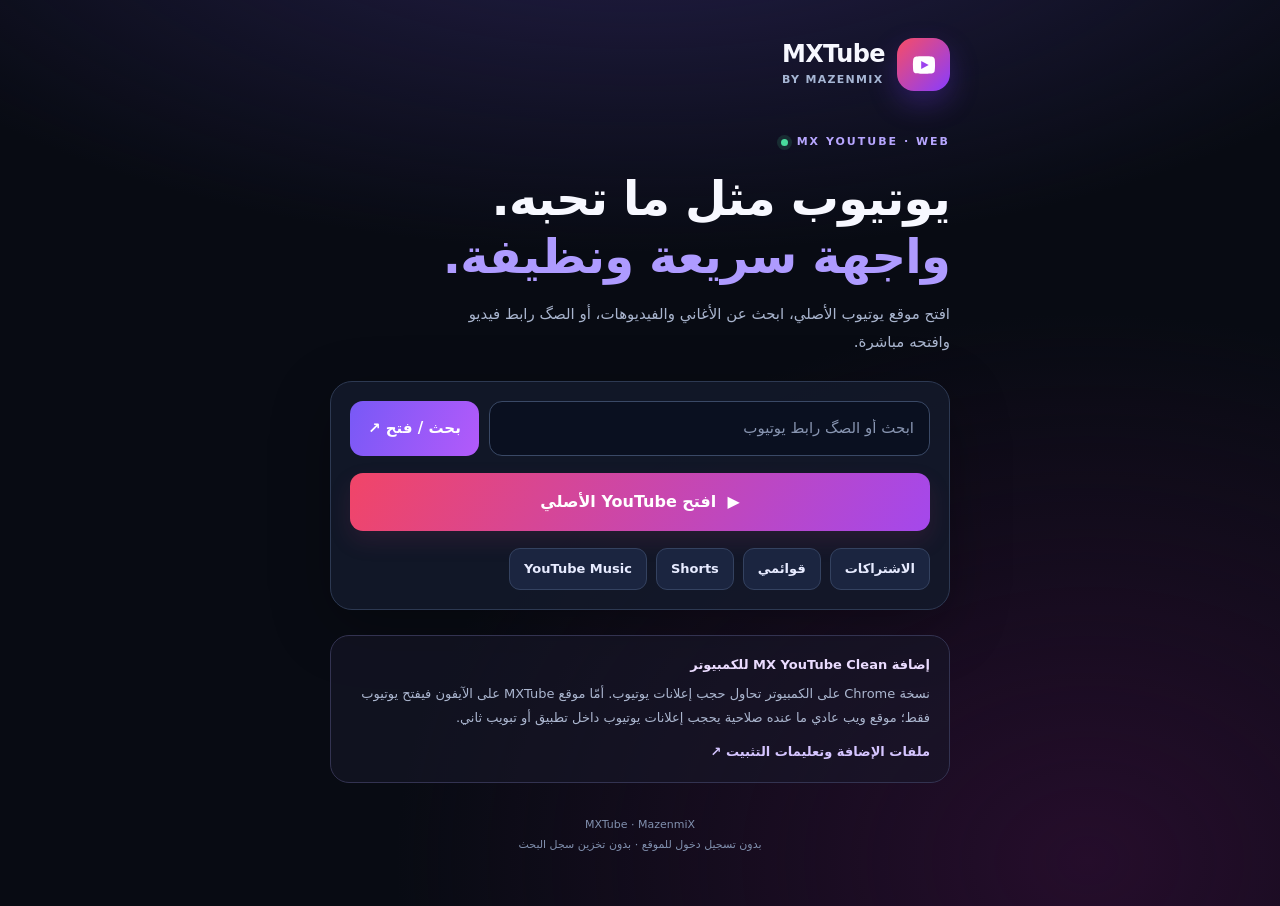
==== index.html @ 732b30ff "Fix Cloudflare Pages homepage with mobile-ready MXTube web entrypoint" ====
<!doctype html>
<html lang="ar" dir="rtl">
<head>
  <meta charset="utf-8">
  <meta name="viewport" content="width=device-width,initial-scale=1,viewport-fit=cover">
  <meta name="theme-color" content="#080b13">
  <meta name="description" content="MXTube — افتح يوتيوب الأصلي، ابحث عن الفيديوهات، واستخدم إضافة MX YouTube Clean على كمبيوترك.">
  <title>MXTube — YouTube by MazenmiX</title>
  <style>
    :root { color-scheme: dark; --bg:#080b13; --text:#f7f8ff; --dim:#a9b5ce; --line:#2d3952; --card:#13192b; --purple:#9979ff; }
    * { box-sizing: border-box; }
    html { min-height: 100%; background:var(--bg); }
    body { margin:0; min-height:100dvh; padding:0; background:radial-gradient(ellipse 100% 65% at 50% -17%,#26204d 0,transparent 69%),radial-gradient(ellipse at 85% 95%,#250d2b 0,transparent 45%),#080b13; color:var(--text); font:15px/1.65 system-ui,-apple-system,BlinkMacSystemFont,'Segoe UI',Tahoma,Arial,sans-serif; }
    .shell { width:min(620px,calc(100% - 38px)); margin:auto; padding:38px 0 max(52px,env(safe-area-inset-bottom)); }
    header { display:flex; align-items:center; gap:12px; padding:0 0 38px; }
    .logo { width:53px; height:53px; display:grid; place-items:center; flex:none; border-radius:17px; background:linear-gradient(135deg,#f84d65,#883cff); box-shadow:0 12px 29px #773cff45; }
    .logo svg { width:30px; height:30px; }
    .brand { font-size:24px; font-weight:850; letter-spacing:-.6px; line-height:1.2; }
    .sub { font-size:11px; font-weight:750; letter-spacing:1.3px; color:#a6b6d4; margin-top:3px; }
    .kicker { display:inline-flex; align-items:center; gap:9px; font-size:11px; letter-spacing:2px; color:#b7a6ff; font-weight:850; direction:ltr; }
    .kicker:before { content:''; width:7px;height:7px; border-radius:50%; background:#48db9c; box-shadow:0 0 0 4px #48db9c23; }
    h1 { font-size:clamp(32px,7.4vw,48px); font-weight:850; line-height:1.22; letter-spacing:-.8px; margin:15px 0; }
    h1 span { color:#ae9bff; }
    .lead { max-width:520px; color:var(--dim); font-size:15px; line-height:1.85; margin:0 0 25px; }
    .panel { border:1px solid var(--line); border-radius:22px; padding:19px; background:#13192bd9; box-shadow:0 17px 60px #0004; }
    form { display:flex; gap:10px; flex-wrap:wrap; }
    input { min-width:0; flex:1 1 220px; border:1px solid #3a4966; border-radius:13px; background:#0a1020; font:inherit; padding:14px 15px; color:#fff; outline:none; direction:auto; }
    input:focus { border-color:#a892ff; box-shadow:0 0 0 3px #9e88ff2e; }
    input::placeholder {color:#8895b1;}
    button, .btn { font:inherit; text-decoration:none; cursor:pointer; display:inline-flex; align-items:center; justify-content:center; gap:9px; border:0; border-radius:13px; font-weight:750; padding:13px 18px; }
    .primary { color:white; background:linear-gradient(110deg,#7859f6,#b35afa); }
    .primary:hover {filter:brightness(1.1);}
    .open { display:flex; align-items:center; justify-content:center; width:100%; font-size:16px; margin:17px 0; padding:16px; background:linear-gradient(120deg,#f14568,#a448ec); color:white; box-shadow:0 10px 22px #a5326a27; }
    .shortcut-row { display:flex; flex-wrap:wrap; gap:9px; margin-top:14px; }
    .shortcut { color:#e7ebff; background:#1b2540; border:1px solid #344260; text-decoration:none; border-radius:11px; padding:9px 14px; font-weight:700; font-size:13px; transition:background .18s; }
    .shortcut:hover {background:#2a3654;}
    .warning { color:#f8a7aa; min-height:0; font-size:12px; padding:0 2px; }
    .feature { margin-top:25px; border:1px solid #333351; background:#17182a91; border-radius:19px; padding:18px 19px; }
    .feature-label { font-size:13px; font-weight:800; margin:0 0 7px; color:#ebdcff; }
    .feature p { font-size:13px; color:#abb6cf; line-height:1.8; margin:0; }
    .feature a { display:inline-block; margin-top:12px; text-decoration:none; color:#d5c5ff; font-size:13px; font-weight:800; }
    footer { font-size:11px; text-align:center; color:#8190ae; margin:32px 0 0; line-height:1.8; }
    @media(max-width:480px) {
      .shell {padding-top:26px;}
      header {padding-bottom:34px;}
      .panel {padding:15px;}
      .primary {width:100%;}
      input { width:100%; flex-basis:100%; }
    }
  </style>
</head>
<body>
  <main class="shell">
    <header>
      <div class="logo" aria-hidden="true">
        <svg viewBox="0 0 32 32" fill="none">
          <path d="M27.3 9.4c-.3-1.1-1.2-2-2.3-2.3C23.2 6.6 16 6.6 16 6.6s-7.2 0-9 .5c-1.1.3-2 1.2-2.3 2.3-.5 1.8-.5 6.6-.5 6.6s0 4.8.5 6.6c.3 1.1 1.2 2 2.3 2.3 1.8.5 9 .5 9 .5s7.2 0 9-.5c1.1-.3 2-1.2 2.3-2.3.5-1.8.5-6.6.5-6.6s0-4.8-.5-6.6Z" fill="#fff"/>
          <path d="m13 11.7 8 4.3-8 4.3v-8.6Z" fill="#9D43EE"/>
        </svg>
      </div>
      <div><div class="brand" dir="ltr">MXTube</div><div class="sub" dir="ltr">BY MAZENMIX</div></div>
    </header>
    <div class="kicker">MX YOUTUBE · WEB</div>
    <h1>يوتيوب مثل ما تحبه.<br><span>واجهة سريعة ونظيفة.</span></h1>
    <p class="lead">افتح موقع يوتيوب الأصلي، ابحث عن الأغاني والفيديوهات، أو الصگ رابط فيديو وافتحه مباشرة.</p>
    <section class="panel" aria-label="فتح فيديوهات يوتيوب">
      <form id="search-form" action="https://www.youtube.com/results" method="get" target="_blank" rel="noopener noreferrer">
        <input id="search" type="text" name="search_query" placeholder="ابحث أو الصگ رابط يوتيوب" autocomplete="off" aria-label="بحث عن فيديو أو رابط يوتيوب" required>
        <button class="primary" type="submit">بحث / فتح ↗</button>
      </form>
      <p id="message" class="warning" role="status" aria-live="polite"></p>
      <a class="btn open" href="https://www.youtube.com/" target="_blank" rel="noopener noreferrer">▶ &nbsp;افتح YouTube الأصلي</a>
      <div class="shortcut-row">
        <a class="shortcut" href="https://www.youtube.com/feed/subscriptions" target="_blank" rel="noopener noreferrer">الاشتراكات</a>
        <a class="shortcut" href="https://www.youtube.com/feed/playlists" target="_blank" rel="noopener noreferrer">قوائمي</a>
        <a class="shortcut" href="https://www.youtube.com/shorts" target="_blank" rel="noopener noreferrer">Shorts</a>
        <a class="shortcut" href="https://music.youtube.com/" target="_blank" rel="noopener noreferrer">YouTube Music</a>
      </div>
    </section>
    <section class="feature">
      <div class="feature-label">إضافة MX YouTube Clean للكمبيوتر</div>
      <p>نسخة Chrome على الكمبيوتر تحاول حجب إعلانات يوتيوب. أمّا موقع MXTube على الآيفون فيفتح يوتيوب فقط؛ موقع ويب عادي ما عنده صلاحية يحجب إعلانات يوتيوب داخل تطبيق أو تبويب ثاني.</p>
      <a href="https://github.com/mazenmix/Youtube" target="_blank" rel="noopener noreferrer">ملفات الإضافة وتعليمات التثبيت ↗</a>
    </section>
    <footer>MXTube · MazenmiX<br>بدون تسجيل دخول للموقع · بدون تخزين سجل البحث</footer>
  </main>
  <script>
    (() => {
      'use strict';
      const form = document.getElementById('search-form');
      const input = document.getElementById('search');
      const message = document.getElementById('message');
      const allowed = new Set(['youtube.com','www.youtube.com','m.youtube.com','music.youtube.com']);
      form.addEventListener('submit', event => {
        const text = input.value.trim();
        message.textContent = '';
        if (!text) { event.preventDefault(); return; }
        if (!/^https?:\/\//i.test(text) && !/^youtu\.be\//i.test(text) &&
            !/^(www\.)?(m\.)?youtube\.com\//i.test(text)) return;
        event.preventDefault();
        let candidate = text;
        if (!/^https?:\/\//i.test(candidate)) candidate = 'https://' + candidate;
        try {
          const url = new URL(candidate);
          const host = url.hostname.toLowerCase();
          if (!['https:','http:'].includes(url.protocol)) throw new Error('protocol');
          if (host === 'youtu.be') {
            const id = url.pathname.split('/').filter(Boolean)[0] || '';
            if (!/^[A-Za-z0-9_-]{11}$/.test(id)) throw new Error('video');
            candidate = 'https://www.youtube.com/watch?v=' + encodeURIComponent(id);
          } else if (allowed.has(host)) {
            candidate = 'https://' + host + url.pathname + url.search + url.hash;
          } else throw new Error('host');
          window.open(candidate,'_blank','noopener,noreferrer');
        } catch (_) {
          message.textContent = 'هذا مو رابط يوتيوب صحيح. الصگ رابط يوتيوب أو اكتب اسم الفيديو.';
        }
      });
    })();
  </script>
</body>
</html>
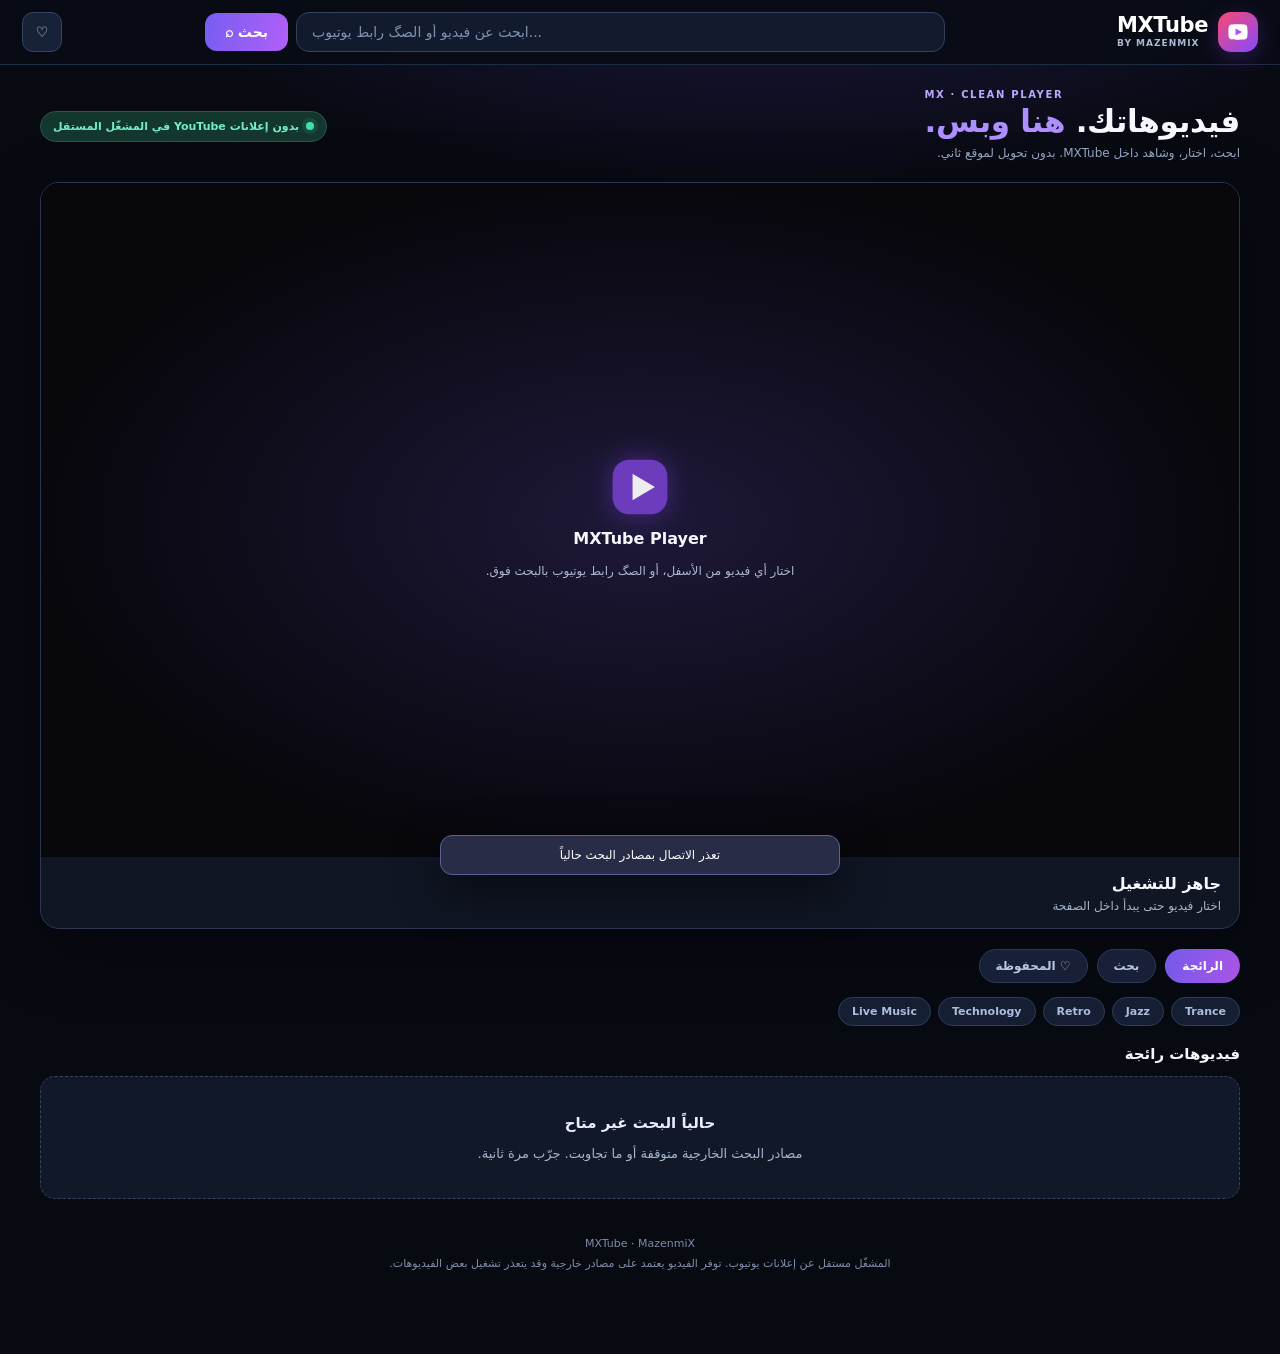
==== commit 4b8e8b6b: "Replace MXTube landing page with embedded on-site video streaming UI" ====
--- a/index.html
+++ b/index.html
@@ -2,121 +2,91 @@
 <html lang="ar" dir="rtl">
 <head>
   <meta charset="utf-8">
-  <meta name="viewport" content="width=device-width,initial-scale=1,viewport-fit=cover">
-  <meta name="theme-color" content="#080b13">
-  <meta name="description" content="MXTube — افتح يوتيوب الأصلي، ابحث عن الفيديوهات، واستخدم إضافة MX YouTube Clean على كمبيوترك.">
-  <title>MXTube — YouTube by MazenmiX</title>
-  <style>
-    :root { color-scheme: dark; --bg:#080b13; --text:#f7f8ff; --dim:#a9b5ce; --line:#2d3952; --card:#13192b; --purple:#9979ff; }
-    * { box-sizing: border-box; }
-    html { min-height: 100%; background:var(--bg); }
-    body { margin:0; min-height:100dvh; padding:0; background:radial-gradient(ellipse 100% 65% at 50% -17%,#26204d 0,transparent 69%),radial-gradient(ellipse at 85% 95%,#250d2b 0,transparent 45%),#080b13; color:var(--text); font:15px/1.65 system-ui,-apple-system,BlinkMacSystemFont,'Segoe UI',Tahoma,Arial,sans-serif; }
-    .shell { width:min(620px,calc(100% - 38px)); margin:auto; padding:38px 0 max(52px,env(safe-area-inset-bottom)); }
-    header { display:flex; align-items:center; gap:12px; padding:0 0 38px; }
-    .logo { width:53px; height:53px; display:grid; place-items:center; flex:none; border-radius:17px; background:linear-gradient(135deg,#f84d65,#883cff); box-shadow:0 12px 29px #773cff45; }
-    .logo svg { width:30px; height:30px; }
-    .brand { font-size:24px; font-weight:850; letter-spacing:-.6px; line-height:1.2; }
-    .sub { font-size:11px; font-weight:750; letter-spacing:1.3px; color:#a6b6d4; margin-top:3px; }
-    .kicker { display:inline-flex; align-items:center; gap:9px; font-size:11px; letter-spacing:2px; color:#b7a6ff; font-weight:850; direction:ltr; }
-    .kicker:before { content:''; width:7px;height:7px; border-radius:50%; background:#48db9c; box-shadow:0 0 0 4px #48db9c23; }
-    h1 { font-size:clamp(32px,7.4vw,48px); font-weight:850; line-height:1.22; letter-spacing:-.8px; margin:15px 0; }
-    h1 span { color:#ae9bff; }
-    .lead { max-width:520px; color:var(--dim); font-size:15px; line-height:1.85; margin:0 0 25px; }
-    .panel { border:1px solid var(--line); border-radius:22px; padding:19px; background:#13192bd9; box-shadow:0 17px 60px #0004; }
-    form { display:flex; gap:10px; flex-wrap:wrap; }
-    input { min-width:0; flex:1 1 220px; border:1px solid #3a4966; border-radius:13px; background:#0a1020; font:inherit; padding:14px 15px; color:#fff; outline:none; direction:auto; }
-    input:focus { border-color:#a892ff; box-shadow:0 0 0 3px #9e88ff2e; }
-    input::placeholder {color:#8895b1;}
-    button, .btn { font:inherit; text-decoration:none; cursor:pointer; display:inline-flex; align-items:center; justify-content:center; gap:9px; border:0; border-radius:13px; font-weight:750; padding:13px 18px; }
-    .primary { color:white; background:linear-gradient(110deg,#7859f6,#b35afa); }
-    .primary:hover {filter:brightness(1.1);}
-    .open { display:flex; align-items:center; justify-content:center; width:100%; font-size:16px; margin:17px 0; padding:16px; background:linear-gradient(120deg,#f14568,#a448ec); color:white; box-shadow:0 10px 22px #a5326a27; }
-    .shortcut-row { display:flex; flex-wrap:wrap; gap:9px; margin-top:14px; }
-    .shortcut { color:#e7ebff; background:#1b2540; border:1px solid #344260; text-decoration:none; border-radius:11px; padding:9px 14px; font-weight:700; font-size:13px; transition:background .18s; }
-    .shortcut:hover {background:#2a3654;}
-    .warning { color:#f8a7aa; min-height:0; font-size:12px; padding:0 2px; }
-    .feature { margin-top:25px; border:1px solid #333351; background:#17182a91; border-radius:19px; padding:18px 19px; }
-    .feature-label { font-size:13px; font-weight:800; margin:0 0 7px; color:#ebdcff; }
-    .feature p { font-size:13px; color:#abb6cf; line-height:1.8; margin:0; }
-    .feature a { display:inline-block; margin-top:12px; text-decoration:none; color:#d5c5ff; font-size:13px; font-weight:800; }
-    footer { font-size:11px; text-align:center; color:#8190ae; margin:32px 0 0; line-height:1.8; }
-    @media(max-width:480px) {
-      .shell {padding-top:26px;}
-      header {padding-bottom:34px;}
-      .panel {padding:15px;}
-      .primary {width:100%;}
-      input { width:100%; flex-basis:100%; }
-    }
-  </style>
+  <meta name="viewport" content="width=device-width, initial-scale=1, viewport-fit=cover">
+  <meta name="theme-color" content="#080a12">
+  <meta name="apple-mobile-web-app-capable" content="yes">
+  <meta name="apple-mobile-web-app-status-bar-style" content="black-translucent">
+  <meta name="description" content="MXTube: ابحث عن الفيديوهات وشغّلها داخل الموقع بمشغّل نظيف بدون مشغّل يوتيوب الإعلاني.">
+  <title>MXTube · MazenmiX</title>
+  <link rel="icon" type="image/png" href="/icons/icon48.png">
+  <link rel="apple-touch-icon" href="/icons/icon128.png">
+  <link rel="manifest" href="/site.webmanifest">
+  <link rel="stylesheet" href="/site.css?v=3">
+  <script defer src="/site.js?v=3"></script>
 </head>
 <body>
+  <header class="topbar">
+    <button class="logo" type="button" onclick="window.scrollTo({top:0,behavior:'smooth'})" aria-label="MXTube الرئيسية">
+      <span class="logo-mark" aria-hidden="true">
+        <svg viewBox="0 0 32 32" fill="none"><path d="M27.3 9.4c-.3-1.1-1.2-2-2.3-2.3C23.2 6.6 16 6.6 16 6.6s-7.2 0-9 .5c-1.1.3-2 1.2-2.3 2.3-.5 1.8-.5 6.6-.5 6.6s0 4.8.5 6.6c.3 1.1 1.2 2 2.3 2.3 1.8.5 9 .5 9 .5s7.2 0 9-.5c1.1-.3 2-1.2 2.3-2.3.5-1.8.5-6.6.5-6.6Z" fill="white"/><path d="m13 11.7 8 4.3-8 4.3v-8.6Z" fill="#B14CFF"/></svg>
+      </span>
+      <span class="brand" dir="ltr">MXTube<small>BY MAZENMIX</small></span>
+    </button>
+    <form id="search-form" class="searchbar" role="search">
+      <input type="search" id="search-input" dir="auto" placeholder="ابحث عن فيديو أو الصگ رابط يوتيوب..." required aria-label="ابحث عن فيديو أو رابط يوتيوب" autocomplete="off" enterkeyhint="search">
+      <button type="submit">بحث <span aria-hidden="true">⌕</span></button>
+    </form>
+    <div class="top-actions">
+      <button type="button" class="iconbutton" title="المحفوظة" aria-label="المحفوظة" data-mode="saved">♡</button>
+    </div>
+  </header>
   <main class="shell">
-    <header>
-      <div class="logo" aria-hidden="true">
-        <svg viewBox="0 0 32 32" fill="none">
-          <path d="M27.3 9.4c-.3-1.1-1.2-2-2.3-2.3C23.2 6.6 16 6.6 16 6.6s-7.2 0-9 .5c-1.1.3-2 1.2-2.3 2.3-.5 1.8-.5 6.6-.5 6.6s0 4.8.5 6.6c.3 1.1 1.2 2 2.3 2.3 1.8.5 9 .5 9 .5s7.2 0 9-.5c1.1-.3 2-1.2 2.3-2.3.5-1.8.5-6.6.5-6.6s0-4.8-.5-6.6Z" fill="#fff"/>
-          <path d="m13 11.7 8 4.3-8 4.3v-8.6Z" fill="#9D43EE"/>
-        </svg>
+    <section class="hero">
+      <div>
+        <div class="eyebrow" dir="ltr">MX · CLEAN PLAYER</div>
+        <h1>فيديوهاتك. <span style="color:var(--violet)">هنا وبس.</span></h1>
+        <p>ابحث، اختار، وشاهد داخل MXTube. بدون تحويل لموقع ثاني.</p>
       </div>
-      <div><div class="brand" dir="ltr">MXTube</div><div class="sub" dir="ltr">BY MAZENMIX</div></div>
-    </header>
-    <div class="kicker">MX YOUTUBE · WEB</div>
-    <h1>يوتيوب مثل ما تحبه.<br><span>واجهة سريعة ونظيفة.</span></h1>
-    <p class="lead">افتح موقع يوتيوب الأصلي، ابحث عن الأغاني والفيديوهات، أو الصگ رابط فيديو وافتحه مباشرة.</p>
-    <section class="panel" aria-label="فتح فيديوهات يوتيوب">
-      <form id="search-form" action="https://www.youtube.com/results" method="get" target="_blank" rel="noopener noreferrer">
-        <input id="search" type="text" name="search_query" placeholder="ابحث أو الصگ رابط يوتيوب" autocomplete="off" aria-label="بحث عن فيديو أو رابط يوتيوب" required>
-        <button class="primary" type="submit">بحث / فتح ↗</button>
-      </form>
-      <p id="message" class="warning" role="status" aria-live="polite"></p>
-      <a class="btn open" href="https://www.youtube.com/" target="_blank" rel="noopener noreferrer">▶ &nbsp;افتح YouTube الأصلي</a>
-      <div class="shortcut-row">
-        <a class="shortcut" href="https://www.youtube.com/feed/subscriptions" target="_blank" rel="noopener noreferrer">الاشتراكات</a>
-        <a class="shortcut" href="https://www.youtube.com/feed/playlists" target="_blank" rel="noopener noreferrer">قوائمي</a>
-        <a class="shortcut" href="https://www.youtube.com/shorts" target="_blank" rel="noopener noreferrer">Shorts</a>
-        <a class="shortcut" href="https://music.youtube.com/" target="_blank" rel="noopener noreferrer">YouTube Music</a>
+      <div class="safe">بدون إعلانات YouTube في المشغّل المستقل</div>
+    </section>
+    <section id="player-card" class="player-card" aria-label="مشغّل فيديوهات MXTube">
+      <div class="player-area">
+        <div id="player-placeholder" class="player-placeholder">
+          <svg viewBox="0 0 70 70" fill="none" aria-hidden="true"><rect x="2" y="2" width="66" height="66" rx="20" fill="#7440C9"/><path d="M26 19L53 35L26 51V19Z" fill="#fff"/></svg>
+          <strong id="placeholder-title">MXTube Player</strong>
+          <span id="placeholder-hint">اختار أي فيديو من الأسفل، أو الصگ رابط يوتيوب بالبحث فوق.</span>
+          <span class="spinner" id="spinner" hidden aria-hidden="true"></span>
+        </div>
+        <video id="video-player" playsinline webkit-playsinline controls preload="metadata" poster="" aria-label="مشغّل الفيديو" hidden></video>
+        <iframe id="iframe-player" title="مشغّل فيديو بديل بدون يوتيوب الإعلاني" allow="autoplay; fullscreen; picture-in-picture" allowfullscreen referrerpolicy="strict-origin-when-cross-origin" loading="lazy" hidden></iframe>
+      </div>
+      <div class="player-meta">
+        <div>
+          <h2 id="video-title" class="meta-title">جاهز للتشغيل</h2>
+          <div id="video-author" class="meta-author">اختار فيديو حتى يبدأ داخل الصفحة</div>
+        </div>
+        <div class="player-tools">
+          <select id="quality" class="quality" aria-label="اختيار جودة الفيديو" title="جودة الفيديو" hidden></select>
+          <button id="retry" class="pill" type="button" hidden>↻ إعادة المحاولة</button>
+          <button id="alternate" class="pill" type="button" hidden>⇄ مشغّل بديل</button>
+          <button id="save" class="pill" type="button" hidden aria-pressed="false">♡ حفظ</button>
+          <button id="share" class="pill" type="button" hidden>↗ مشاركة</button>
+        </div>
       </div>
     </section>
-    <section class="feature">
-      <div class="feature-label">إضافة MX YouTube Clean للكمبيوتر</div>
-      <p>نسخة Chrome على الكمبيوتر تحاول حجب إعلانات يوتيوب. أمّا موقع MXTube على الآيفون فيفتح يوتيوب فقط؛ موقع ويب عادي ما عنده صلاحية يحجب إعلانات يوتيوب داخل تطبيق أو تبويب ثاني.</p>
-      <a href="https://github.com/mazenmix/Youtube" target="_blank" rel="noopener noreferrer">ملفات الإضافة وتعليمات التثبيت ↗</a>
+    <section aria-label="الفيديوهات">
+      <div class="content-bar">
+        <button class="tab" data-mode="trending" type="button" aria-selected="true">الرائجة</button>
+        <button class="tab" data-mode="search" type="button" aria-selected="false">بحث</button>
+        <button class="tab" data-mode="saved" type="button" aria-selected="false">♡ المحفوظة</button>
+        <span id="result-count" class="count"></span>
+      </div>
+      <div id="chips" class="chips" aria-label="بحث سريع">
+        <button type="button" data-quick="Armin van Buuren A State of Trance">Trance</button>
+        <button type="button" data-quick="Smooth Jazz Music">Jazz</button>
+        <button type="button" data-quick="80s retro music">Retro</button>
+        <button type="button" data-quick="Technology reviews">Technology</button>
+        <button type="button" data-quick="Live music concerts">Live Music</button>
+      </div>
+      <h2 id="section-heading" style="font-size:15px;font-weight:800;margin:0 0 13px">فيديوهات رائجة</h2>
+      <div id="results" class="grid" aria-live="polite">
+        <div class="empty"><strong>جاري جلب الفيديوهات...</strong></div>
+      </div>
     </section>
-    <footer>MXTube · MazenmiX<br>بدون تسجيل دخول للموقع · بدون تخزين سجل البحث</footer>
+    <footer class="foot">MXTube <span>·</span> MazenmiX<br>
+      المشغّل مستقل عن إعلانات يوتيوب. توفر الفيديو يعتمد على مصادر خارجية وقد يتعذر تشغيل بعض الفيديوهات.
+    </footer>
   </main>
-  <script>
-    (() => {
-      'use strict';
-      const form = document.getElementById('search-form');
-      const input = document.getElementById('search');
-      const message = document.getElementById('message');
-      const allowed = new Set(['youtube.com','www.youtube.com','m.youtube.com','music.youtube.com']);
-      form.addEventListener('submit', event => {
-        const text = input.value.trim();
-        message.textContent = '';
-        if (!text) { event.preventDefault(); return; }
-        if (!/^https?:\/\//i.test(text) && !/^youtu\.be\//i.test(text) &&
-            !/^(www\.)?(m\.)?youtube\.com\//i.test(text)) return;
-        event.preventDefault();
-        let candidate = text;
-        if (!/^https?:\/\//i.test(candidate)) candidate = 'https://' + candidate;
-        try {
-          const url = new URL(candidate);
-          const host = url.hostname.toLowerCase();
-          if (!['https:','http:'].includes(url.protocol)) throw new Error('protocol');
-          if (host === 'youtu.be') {
-            const id = url.pathname.split('/').filter(Boolean)[0] || '';
-            if (!/^[A-Za-z0-9_-]{11}$/.test(id)) throw new Error('video');
-            candidate = 'https://www.youtube.com/watch?v=' + encodeURIComponent(id);
-          } else if (allowed.has(host)) {
-            candidate = 'https://' + host + url.pathname + url.search + url.hash;
-          } else throw new Error('host');
-          window.open(candidate,'_blank','noopener,noreferrer');
-        } catch (_) {
-          message.textContent = 'هذا مو رابط يوتيوب صحيح. الصگ رابط يوتيوب أو اكتب اسم الفيديو.';
-        }
-      });
-    })();
-  </script>
+  <div id="toast" role="status" aria-live="polite" class="toast"></div>
 </body>
 </html>
--- a/site.css
+++ b/site.css
@@ -0,0 +1,67 @@
+:root{color-scheme:dark;--bg:#080a12;--panel:#101625;--line:#28344c;--text:#f7f8ff;--muted:#95a5c2;--violet:#ae8fff;--pink:#fa547f;--green:#45dfaa}
+*{box-sizing:border-box}
+html{scroll-behavior:smooth;background:var(--bg)}
+body{margin:0;background:radial-gradient(ellipse 800px 350px at 60% -110px,#211c4c 0,transparent 85%),var(--bg);color:var(--text);font-family:system-ui,-apple-system,BlinkMacSystemFont,"Segoe UI",Tahoma,Arial,sans-serif;font-size:14px;min-height:100dvh}
+button,input,select{font:inherit}button{cursor:pointer}button:disabled{opacity:.6;cursor:not-allowed}
+button:focus-visible,input:focus-visible,select:focus-visible{outline:2px solid var(--violet);outline-offset:3px}
+.topbar{position:sticky;top:0;z-index:20;display:flex;align-items:center;gap:15px;background:#090c15ed;border-bottom:1px solid #1f2b41;backdrop-filter:blur(18px);padding:12px max(22px,calc((100vw - 1260px)/2))}
+.logo{display:flex;align-items:center;gap:10px;flex:none;min-width:170px;cursor:pointer;border:0;background:none;color:white;text-align:start;padding:0}
+.logo-mark{width:40px;height:40px;display:grid;place-items:center;background:linear-gradient(140deg,#f94a70,#8549ff);border-radius:13px;box-shadow:0 5px 22px #9442ff43}
+.logo-mark svg{width:26px;height:26px}.brand{font-weight:850;letter-spacing:-.4px;font-size:21px}.brand small{display:block;letter-spacing:1px;font-size:9px;color:#aab9d4;line-height:1.5;font-weight:750}
+.searchbar{display:flex;align-items:center;gap:8px;max-width:740px;width:100%;margin:0 auto}
+.searchbar input{width:100%;min-width:0;color:#fefefe;background:#121b2e;border:1px solid #35425e;border-radius:13px;padding:11px 15px;direction:auto;outline:0;font-size:14px}
+.searchbar input::placeholder{color:#8091b0}.searchbar input:focus{border-color:#9079f9}
+.searchbar button,.primary{border:0;background:linear-gradient(100deg,#775df1,#b060f8);color:#fff;border-radius:12px;font-weight:750;padding:11px 20px;white-space:nowrap}
+.top-actions{display:flex;align-items:center;gap:6px}
+.iconbutton{background:#172238;border:1px solid #344361;color:#d9e2fa;border-radius:11px;min-width:40px;min-height:40px;display:grid;place-items:center}
+.iconbutton:hover,.pill:hover,.tab:hover{background:#2c3754}
+.shell{width:min(1200px,calc(100% - 40px));margin:0 auto;padding:24px 0 80px}
+.hero{display:flex;justify-content:space-between;align-items:center;gap:12px;margin-bottom:19px;flex-wrap:wrap}
+.eyebrow{font-weight:800;font-size:10px;color:#bba9ff;letter-spacing:1.65px}
+.hero h1{font-size:clamp(22px,3vw,31px);margin:3px 0;font-weight:850;letter-spacing:-.3px}
+.hero p{margin:5px 0 0;color:var(--muted);font-size:12px;line-height:1.6}
+.hero .safe{font-weight:800;background:#13362f;border:1px solid #28574a;color:#73eec4;padding:8px 12px;border-radius:40px;font-size:11px;display:flex;align-items:center;gap:7px}
+.safe:before{content:"";width:8px;height:8px;border-radius:50%;background:#40deac;box-shadow:0 0 0 4px #40deaa1c}
+.player-card{border:1px solid #2e3651;background:#101624;box-shadow:0 20px 68px #0005;border-radius:19px;overflow:hidden;margin:0 0 18px;scroll-margin-top:83px}
+.player-area{background:#000;aspect-ratio:16/9;position:relative;overflow:hidden;display:grid;place-items:center}
+.player-area video{position:absolute;inset:0;width:100%;height:100%;background:#000;object-fit:contain;display:none}
+.player-area iframe{position:absolute;inset:0;width:100%;height:100%;border:0;display:none;background:#000}
+.player-placeholder{z-index:1;position:absolute;inset:0;display:flex;flex-direction:column;align-items:center;justify-content:center;gap:13px;text-align:center;padding:24px;background:radial-gradient(ellipse at center,#1e1838 0,#07070c 72%)}
+.player-placeholder svg{width:58px;height:58px;opacity:.92;filter:drop-shadow(0 0 14px #884bfd6e)}
+.player-placeholder strong{font-size:16px;font-weight:800}.player-placeholder span{color:#adb8d0;font-size:12px;max-width:400px;line-height:1.7}
+.player-placeholder[hidden],.player-area video[hidden],.player-area iframe[hidden]{display:none!important}
+.spinner{width:24px;height:24px;border:3px solid #6651a6;border-top-color:#fff;border-radius:50%;animation:spin 1s linear infinite}
+@keyframes spin{to{transform:rotate(360deg)}}
+.player-meta{display:flex;justify-content:space-between;gap:10px;padding:15px 18px;align-items:center;flex-wrap:wrap}
+.meta-title{font-size:16px;font-weight:800;line-height:1.5;margin:0 0 3px;max-width:760px}
+.meta-author{color:#a5b4cd;font-size:12px}
+.player-tools{display:flex;gap:8px;align-items:center;flex-wrap:wrap}
+.pill,.quality{border:1px solid #36415a;background:#1a243a;color:#e6ecfb;padding:9px 12px;border-radius:11px;font-size:12px;font-weight:730}
+.quality{max-width:125px}
+.quality option{background:#162037}
+.content-bar{display:flex;align-items:center;gap:9px;flex-wrap:wrap;margin:20px 0 14px}
+.tab{border:1px solid #2d3a57;background:#172036;color:#b8c7e1;border-radius:30px;padding:9px 16px;font-size:12px;font-weight:750}
+.tab[aria-selected=true]{background:linear-gradient(110deg,#745aea,#aa55e6);color:#fff;border-color:transparent}
+.content-bar .count{font-size:12px;color:#899ab6;margin-inline-start:auto}
+.grid{display:grid;grid-template-columns:repeat(4,minmax(0,1fr));gap:14px}
+.tile{min-width:0;background:#101625;border:1px solid #28344a;border-radius:15px;overflow:hidden;display:flex;flex-direction:column;color:inherit;cursor:pointer;text-align:inherit;padding:0;transition:transform .12s,border-color .12s}
+.tile:hover{transform:translateY(-2px);border-color:#7558c6}
+.thumb{position:relative;aspect-ratio:16/9;background:#0f121c;overflow:hidden}
+.thumb img{width:100%;height:100%;display:block;object-fit:cover}
+.thumb .duration{position:absolute;inset-inline-end:7px;bottom:7px;background:#050711d8;padding:2px 6px;border-radius:5px;font-size:10px;color:white}
+.tile-body{padding:10px 11px 13px}
+.tile-title{font-size:12px;line-height:1.6;font-weight:750;min-height:38px;display:-webkit-box;-webkit-line-clamp:2;-webkit-box-orient:vertical;overflow:hidden}
+.tile-by{font-size:11px;color:#93a4c2;margin-top:8px;white-space:nowrap;text-overflow:ellipsis;overflow:hidden}
+.empty{grid-column:1/-1;border:1px dashed #354360;background:#111827;padding:33px 14px;text-align:center;border-radius:15px;color:#a6b6d0;font-size:13px;line-height:1.8}
+.empty strong{display:block;color:#e8edff;font-size:15px;margin-bottom:5px}
+.chips{display:flex;gap:7px;flex-wrap:wrap;margin:14px 0 19px}
+.chips button{border:1px solid #303c58;background:#161e33;color:#acbddd;border-radius:35px;padding:7px 13px;font-size:11px;font-weight:750}
+.chips button:hover{background:#2a3555}
+.toast{position:fixed;bottom:calc(25px + env(safe-area-inset-bottom));left:50%;transform:translateX(-50%) translateY(20px);background:#282c46;color:#fff;border:1px solid #5b6096;border-radius:12px;box-shadow:0 16px 45px #0009;padding:12px 17px;font-size:12px;min-width:min(400px,calc(100vw - 40px));text-align:center;z-index:50;opacity:0;pointer-events:none;transition:opacity .2s,transform .2s}
+.toast.on{opacity:1;transform:translateX(-50%) translateY(0)}
+.foot{margin:35px 0 0;text-align:center;font-size:11px;line-height:1.8;color:#7f8eaa}
+.foot span{color:#ac98fd}
+@media(max-width:980px){.grid{grid-template-columns:repeat(3,minmax(0,1fr))}.shell{width:min(920px,calc(100% - 32px))}.topbar{padding:11px 16px}}
+@media(max-width:650px){.topbar{flex-wrap:wrap;gap:10px;padding:10px 14px}.logo{min-width:0}.brand{font-size:18px}.logo-mark{width:35px;height:35px}.searchbar{order:2;flex:1 0 100%}.searchbar input{padding:10px 12px;font-size:13px}.searchbar button{padding:10px 13px}.top-actions{margin-inline-start:auto}.shell{width:calc(100% - 24px);padding-top:16px}.hero{margin-bottom:12px}.hero h1{font-size:21px}.hero p{font-size:11px}.hero .safe{font-size:10px}.player-card{border-radius:14px;scroll-margin-top:115px}.player-meta{padding:11px 12px;gap:11px}.meta-title{font-size:14px}.player-tools{width:100%;justify-content:flex-start}.pill,.quality{font-size:11px;padding:9px}.grid{grid-template-columns:repeat(2,minmax(0,1fr));gap:9px}.tile{border-radius:11px}.tile-body{padding:8px}.tile-title{font-size:11px;min-height:35px}.tile-by{font-size:10px}.content-bar{gap:6px}.tab{font-size:11px;padding:8px 11px}.player-placeholder strong{font-size:14px}.player-placeholder svg{width:49px;height:49px}}
+@media(max-width:370px){.grid{grid-template-columns:1fr 1fr}.player-tools .pill{padding:7px}.hero .safe{display:none}}
+@media(prefers-reduced-motion:reduce){*,*:before,*:after{scroll-behavior:auto!important;animation:none!important;transition:none!important}}
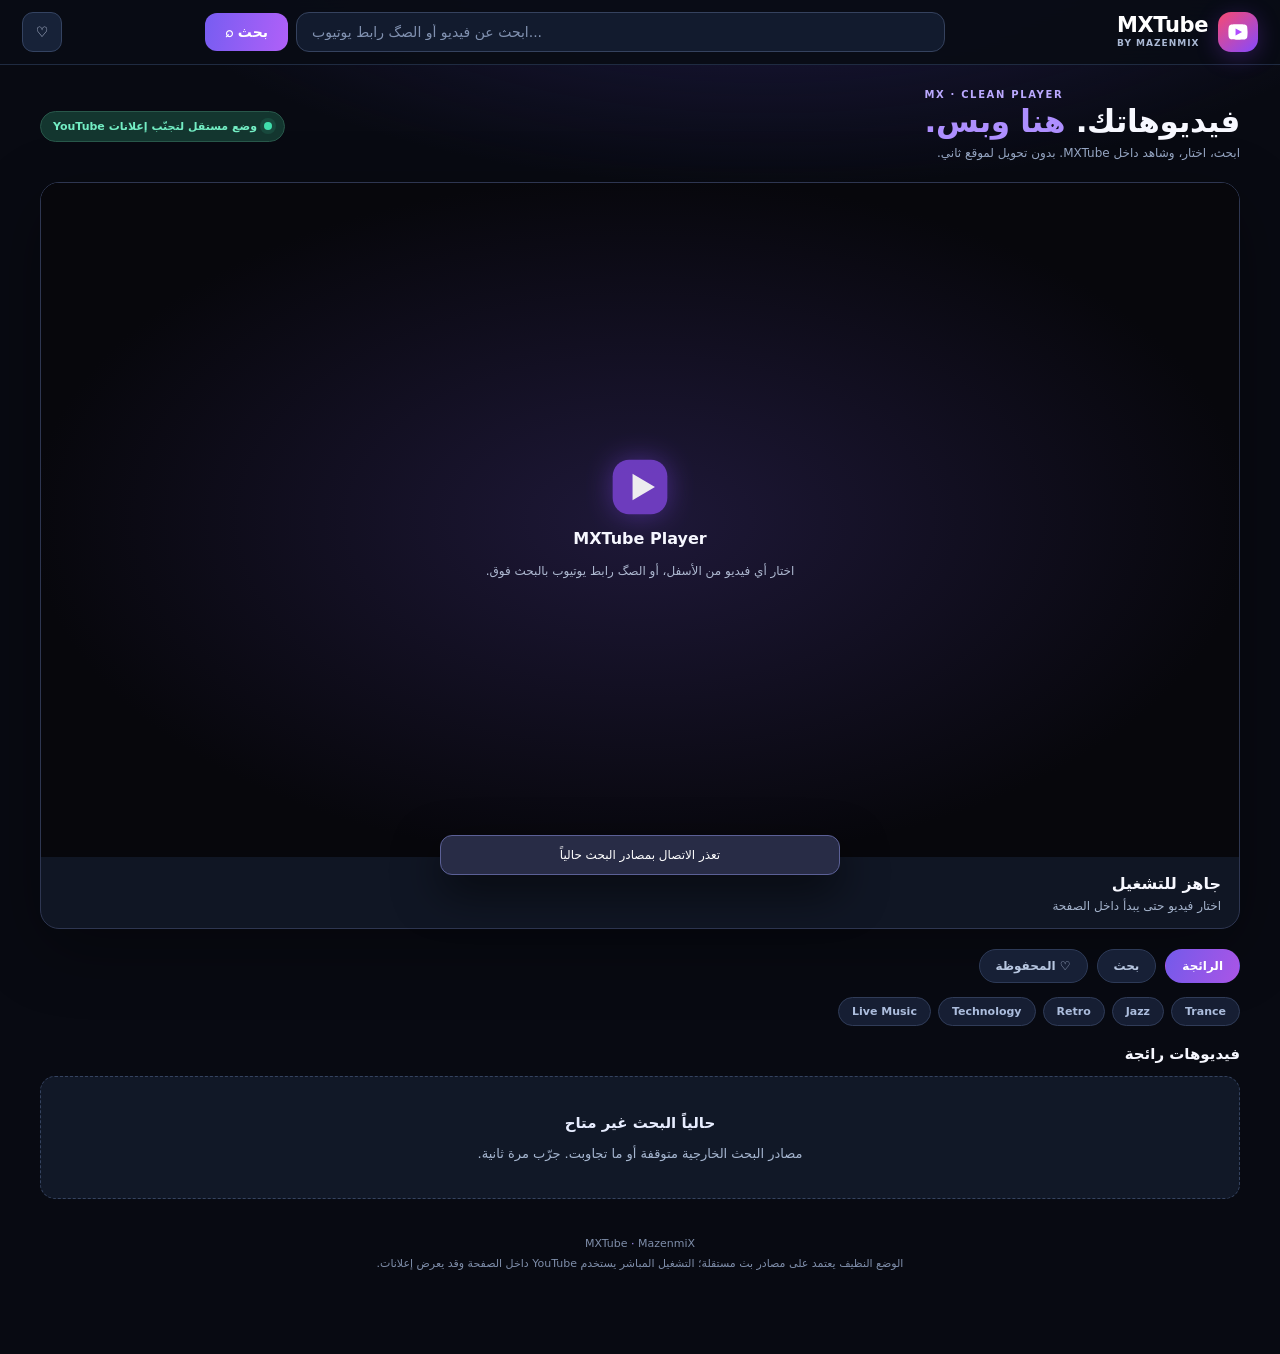
==== commit f809365d: "Offer in-page official YouTube fallback alongside clean player" ====
--- a/index.html
+++ b/index.html
@@ -11,8 +11,8 @@
   <link rel="icon" type="image/png" href="/icons/icon48.png">
   <link rel="apple-touch-icon" href="/icons/icon128.png">
   <link rel="manifest" href="/site.webmanifest">
-  <link rel="stylesheet" href="/site.css?v=3">
-  <script defer src="/site.js?v=3"></script>
+  <link rel="stylesheet" href="/site.css?v=4">
+  <script defer src="/site.js?v=4"></script>
 </head>
 <body>
   <header class="topbar">
@@ -37,7 +37,7 @@
         <h1>فيديوهاتك. <span style="color:var(--violet)">هنا وبس.</span></h1>
         <p>ابحث، اختار، وشاهد داخل MXTube. بدون تحويل لموقع ثاني.</p>
       </div>
-      <div class="safe">بدون إعلانات YouTube في المشغّل المستقل</div>
+      <div class="safe">وضع مستقل لتجنّب إعلانات YouTube</div>
     </section>
     <section id="player-card" class="player-card" aria-label="مشغّل فيديوهات MXTube">
       <div class="player-area">
@@ -59,6 +59,7 @@
           <select id="quality" class="quality" aria-label="اختيار جودة الفيديو" title="جودة الفيديو" hidden></select>
           <button id="retry" class="pill" type="button" hidden>↻ إعادة المحاولة</button>
           <button id="alternate" class="pill" type="button" hidden>⇄ مشغّل بديل</button>
+          <button id="direct" class="pill" type="button" hidden>▶ يوتيوب مباشر</button>
           <button id="save" class="pill" type="button" hidden aria-pressed="false">♡ حفظ</button>
           <button id="share" class="pill" type="button" hidden>↗ مشاركة</button>
         </div>
@@ -84,7 +85,7 @@
       </div>
     </section>
     <footer class="foot">MXTube <span>·</span> MazenmiX<br>
-      المشغّل مستقل عن إعلانات يوتيوب. توفر الفيديو يعتمد على مصادر خارجية وقد يتعذر تشغيل بعض الفيديوهات.
+      الوضع النظيف يعتمد على مصادر بث مستقلة؛ التشغيل المباشر يستخدم YouTube داخل الصفحة وقد يعرض إعلانات.
     </footer>
   </main>
   <div id="toast" role="status" aria-live="polite" class="toast"></div>
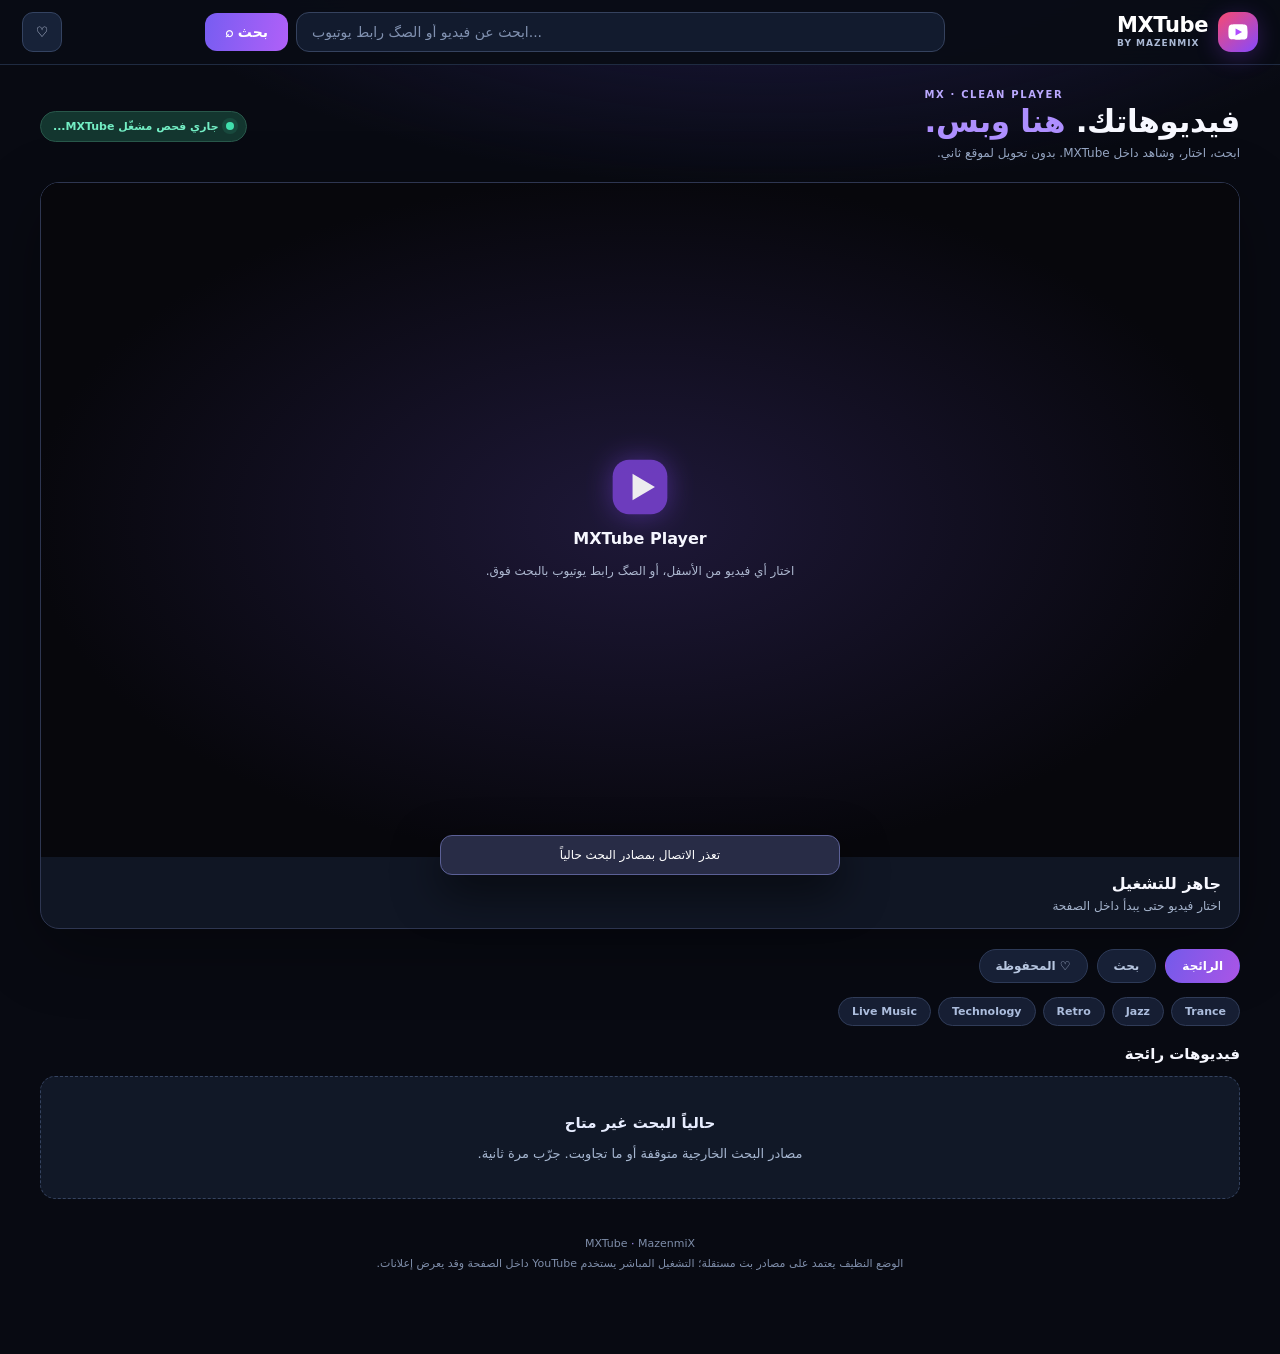
==== commit f885bb0b: "Show real live MXTube backend connection state in header" ====
--- a/index.html
+++ b/index.html
@@ -12,7 +12,7 @@
   <link rel="apple-touch-icon" href="/icons/icon128.png">
   <link rel="manifest" href="/site.webmanifest">
   <link rel="stylesheet" href="/site.css?v=4">
-  <script defer src="/site.js?v=4"></script>
+  <script defer src="/site.js?v=6"></script>
 </head>
 <body>
   <header class="topbar">
@@ -37,7 +37,7 @@
         <h1>فيديوهاتك. <span style="color:var(--violet)">هنا وبس.</span></h1>
         <p>ابحث، اختار، وشاهد داخل MXTube. بدون تحويل لموقع ثاني.</p>
       </div>
-      <div class="safe">وضع مستقل لتجنّب إعلانات YouTube</div>
+      <div class="safe" id="backend-status">جاري فحص مشغّل MXTube...</div>
     </section>
     <section id="player-card" class="player-card" aria-label="مشغّل فيديوهات MXTube">
       <div class="player-area">
